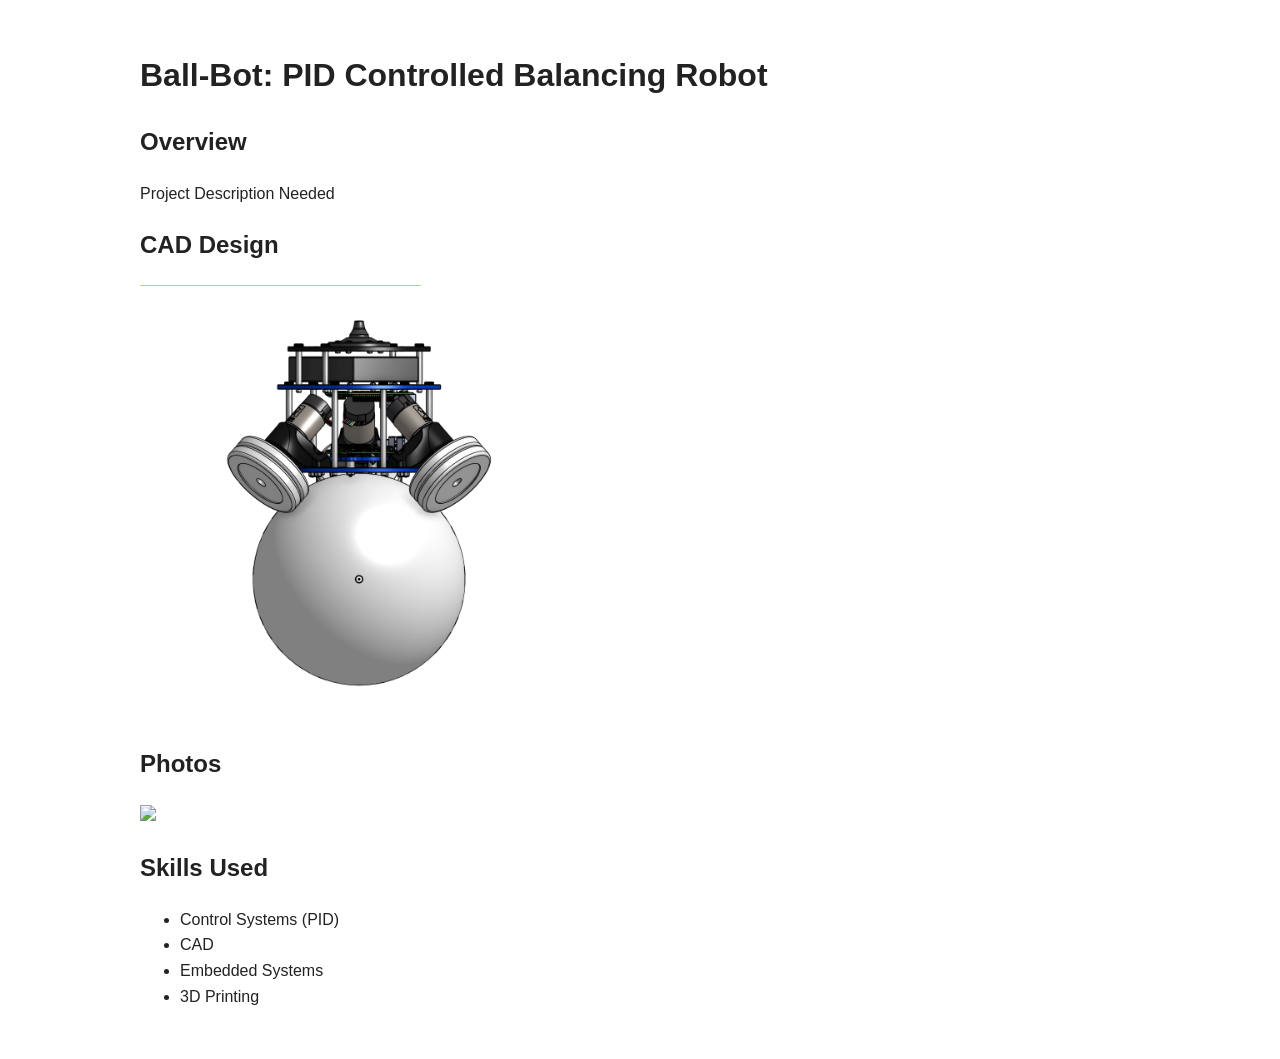
==== ball_bot.html @ 69232986 "Create ball_bot.html" ====
<!DOCTYPE html>
<html>

<head>
  <title>Ball-Bot: PID Controlled Balancing Robot</title>
  <link rel="stylesheet" href="style.css">
</head>

<body>

<div class="container">

<h1>Ball-Bot: PID Controlled Balancing Robot</h1>

<h2>Overview</h2>

<p>
Project Description Needed
</p>

<h2>CAD Design</h2>

<img src="bbCAD.png" width="400">


<h2>Photos</h2>

  <img src="bbPIC.HEIC" width="400">


<h2>Skills Used</h2>

<ul>
<li>Control Systems (PID)</li>
<li>CAD</li>
<li>Embedded Systems</li>
<li>3D Printing</li>
</ul>

</div>

</body>

</html>
---- style.css ----
body {
  font-family: Arial, sans-serif;
  margin: 0;
  color: #222;
  line-height: 1.6;
}

header {
  padding: 60px 20px;
  text-align: center;
  background: #f2f4f8;
}

header h1 {
  font-size: 48px;
  margin-bottom: 10px;
}

nav a {
  margin: 0 12px;
  text-decoration: none;
  color: #0057b8;
  font-weight: bold;
}

section {
  max-width: 900px;
  margin: 50px auto;
  padding: 0 20px;
}

.project {
  border: 1px solid #ddd;
  border-radius: 12px;
  padding: 24px;
  margin-bottom: 24px;
  background: white;
}

.project h3 {
  margin-top: 0;
}

.container {
    max-width: 1000px;
    margin: 50px auto;
    padding: 0 30px;
}
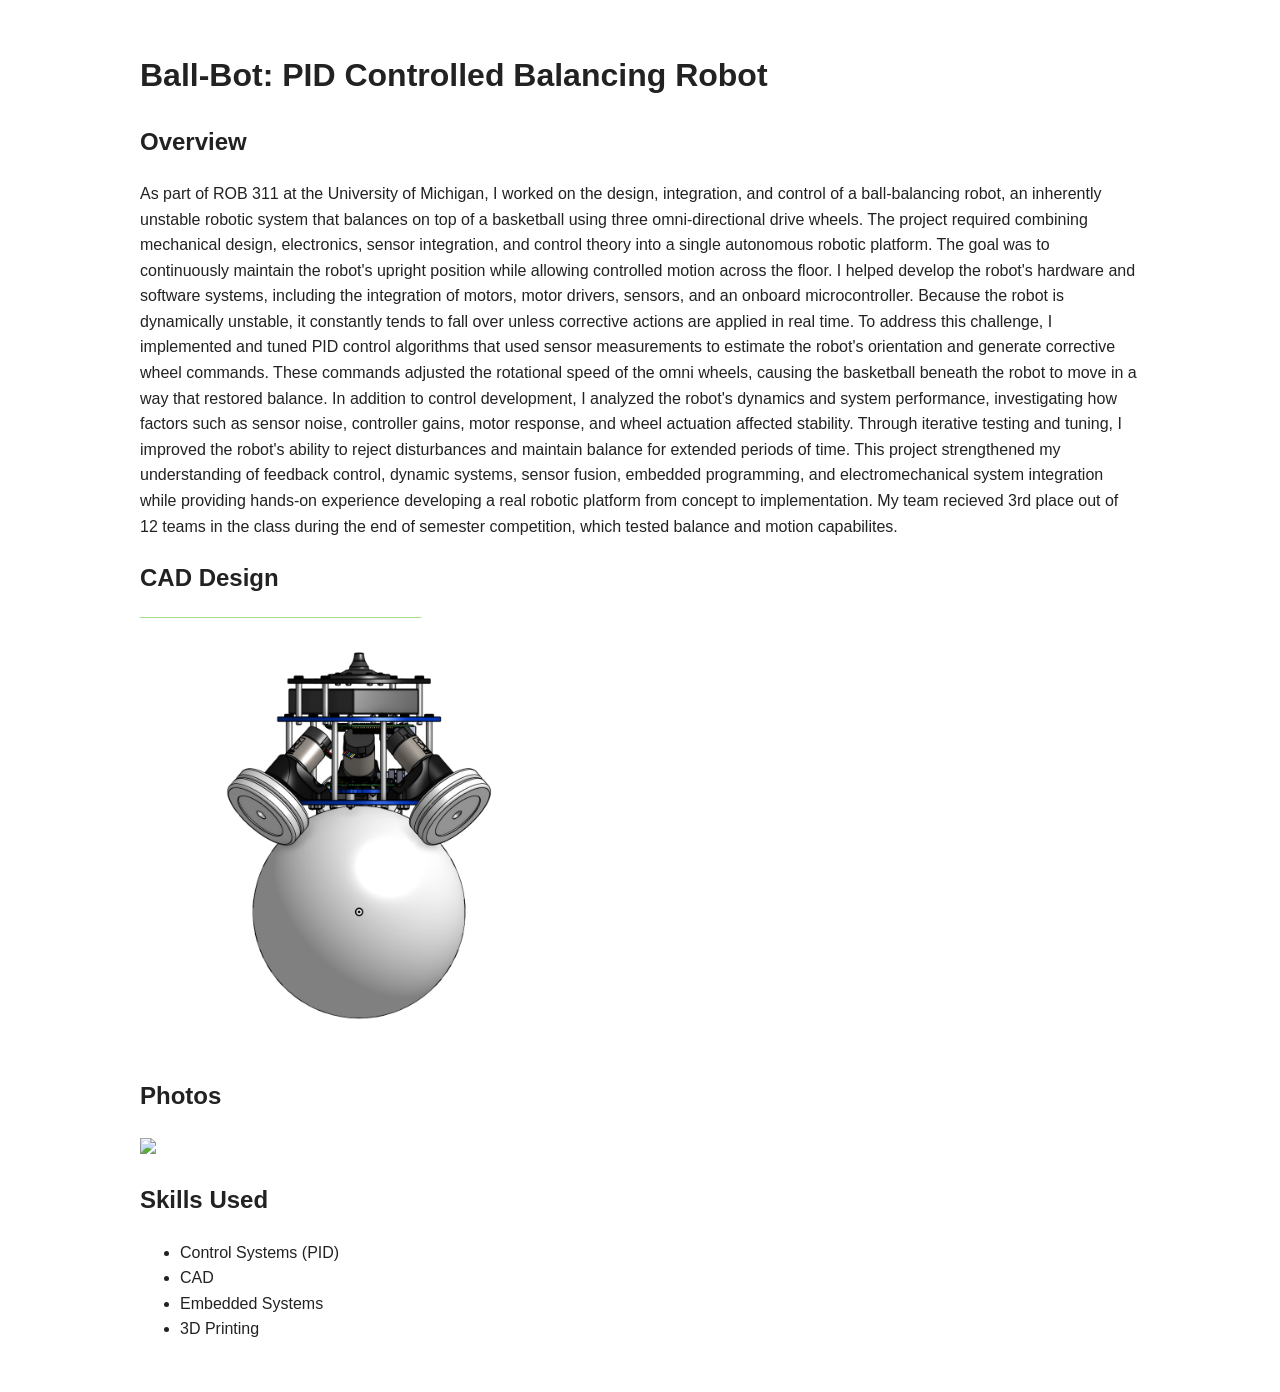
==== commit 55c07065: "Update ball_bot.html" ====
--- a/ball_bot.html
+++ b/ball_bot.html
@@ -15,7 +15,9 @@
 <h2>Overview</h2>
 
 <p>
-Project Description Needed
+As part of ROB 311 at the University of Michigan, I worked on the design, integration, and control of a ball-balancing robot, an inherently unstable robotic system that balances on top of a basketball using three omni-directional drive wheels. The project required combining mechanical design, electronics, sensor integration, and control theory into a single autonomous robotic platform. The goal was to continuously maintain the robot's upright position while allowing controlled motion across the floor.
+I helped develop the robot's hardware and software systems, including the integration of motors, motor drivers, sensors, and an onboard microcontroller. Because the robot is dynamically unstable, it constantly tends to fall over unless corrective actions are applied in real time. To address this challenge, I implemented and tuned PID control algorithms that used sensor measurements to estimate the robot's orientation and generate corrective wheel commands. These commands adjusted the rotational speed of the omni wheels, causing the basketball beneath the robot to move in a way that restored balance.
+In addition to control development, I analyzed the robot's dynamics and system performance, investigating how factors such as sensor noise, controller gains, motor response, and wheel actuation affected stability. Through iterative testing and tuning, I improved the robot's ability to reject disturbances and maintain balance for extended periods of time. This project strengthened my understanding of feedback control, dynamic systems, sensor fusion, embedded programming, and electromechanical system integration while providing hands-on experience developing a real robotic platform from concept to implementation. My team recieved 3rd place out of 12 teams in the class during the end of semester competition, which tested balance and motion capabilites.
 </p>
 
 <h2>CAD Design</h2>
